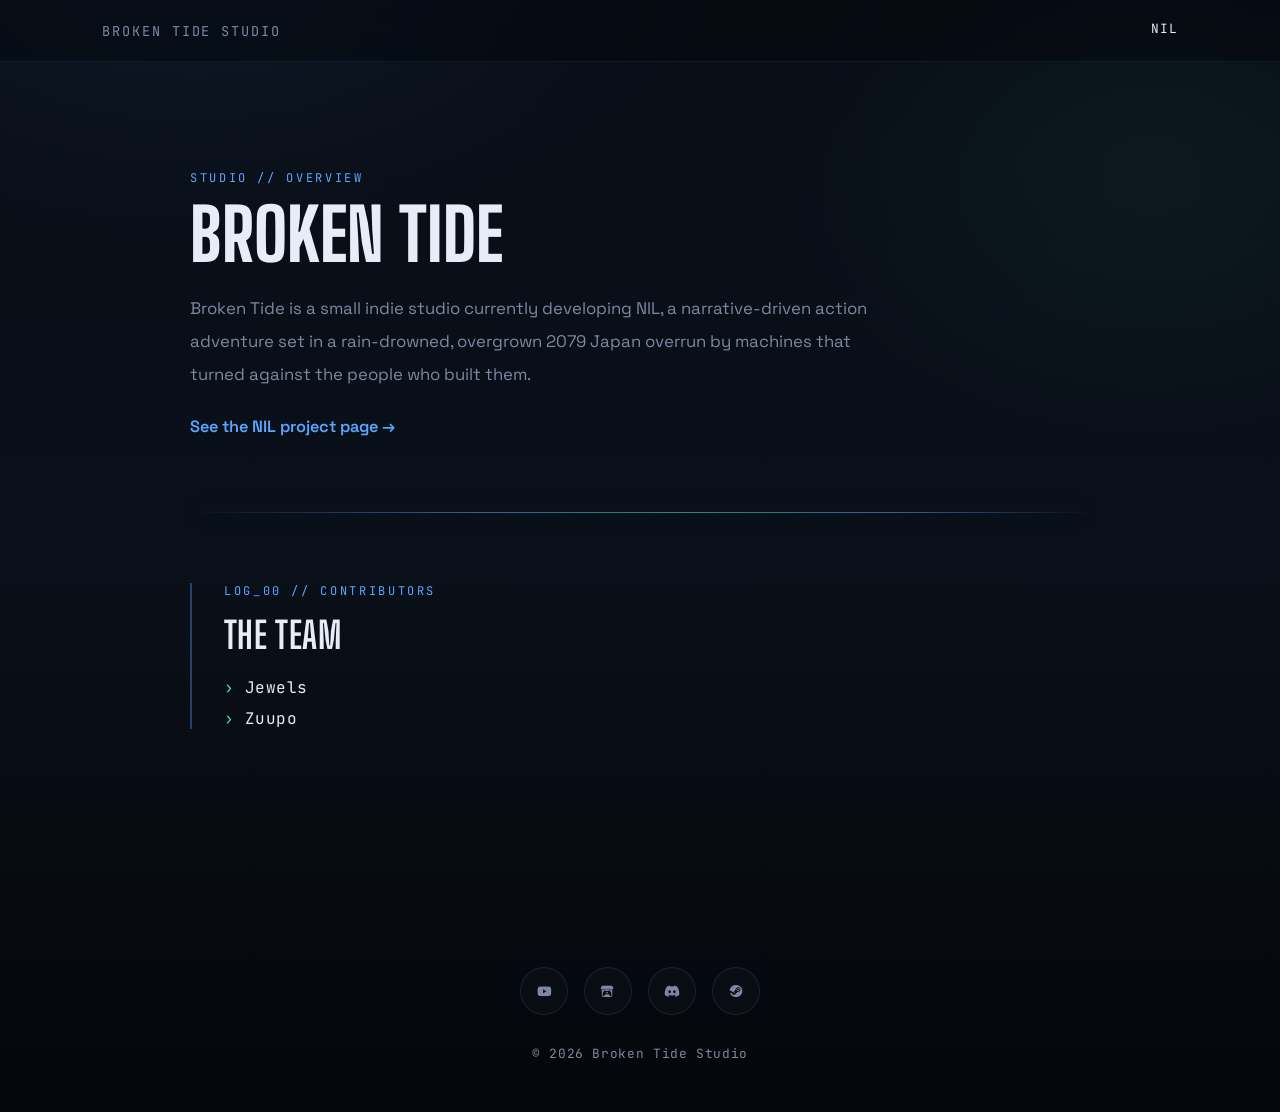
==== index.html @ 039dc930 "Refactor index.html with new layout and content Updated the structure and content of the index.html " ====
<!DOCTYPE html>
<html lang="en">

<head>

<meta charset="UTF-8">
<meta name="viewport" content="width=device-width, initial-scale=1.0">

<title>Broken Tide Studio</title>

<link rel="preconnect" href="https://fonts.googleapis.com">
<link rel="preconnect" href="https://fonts.gstatic.com" crossorigin>

<link href="https://fonts.googleapis.com/css2?family=Big+Shoulders+Display:wght@600;700;800&family=JetBrains+Mono:wght@400;500&family=Space+Grotesk:wght@300;400;500;600;700&display=swap" rel="stylesheet">

<link rel="stylesheet"
href="https://cdnjs.cloudflare.com/ajax/libs/font-awesome/6.5.0/css/all.min.css">

<link rel="stylesheet" href="style.css">

</head>

<body>

<div id="progress-bar"></div>

<header>

<div class="logo">

<a href="index.html">Broken Tide Studio</a>

</div>

<nav>

<a href="nil.html">NIL</a>

</nav>

</header>

<main style="padding-top:170px;">

<section class="editorial reveal" style="border-left:none;padding-left:0;margin-top:0;">

<span class="eyebrow">Studio // Overview</span>

<h1 style="font-family:'Big Shoulders Display',sans-serif;font-weight:800;font-size:clamp(2.6rem,7vw,4.5rem);line-height:.95;margin-bottom:24px;">BROKEN TIDE</h1>

<p style="line-height:1.95;color:var(--muted);max-width:62ch;font-size:1.05rem;">

Broken Tide is a small indie studio currently developing NIL,
a narrative-driven action adventure set in a rain-drowned,
overgrown 2079 Japan overrun by machines that turned against
the people who built them.

</p>

<p style="margin-top:20px;">

<a href="nil.html" style="color:var(--neon-blue);text-decoration:none;font-weight:600;">See the NIL project page →</a>

</p>

</section>

<div class="glow-divider" aria-hidden="true" style="margin:70px auto;"></div>

<section class="editorial reveal">

<span class="eyebrow">Log_00 // Contributors</span>

<h2>THE TEAM</h2>

<ul style="list-style:none;margin-top:20px;display:flex;flex-direction:column;gap:10px;">

<li style="font-family:'JetBrains Mono',monospace;color:var(--text);font-size:1rem;letter-spacing:.03em;">
<span style="color:var(--neon-green);">›</span> Jewels
</li>

<li style="font-family:'JetBrains Mono',monospace;color:var(--text);font-size:1rem;letter-spacing:.03em;">
<span style="color:var(--neon-green);">›</span> Zuupo
</li>

</ul>

</section>

</main>

<footer>

<div class="socials">

<a href="https://www.youtube.com/@BrokenTideStudio">
<i class="fa-brands fa-youtube"></i>
</a>

<a href="https://brokentide.itch.io/">
<i class="fa-brands fa-itch-io"></i>
</a>

<a href="https://discord.gg/rQaS8sK6BJ">
<i class="fa-brands fa-discord"></i>
</a>

<a href="#">
<i class="fa-brands fa-steam"></i>
</a>

</div>

<p>

© 2026 Broken Tide Studio

</p>

</footer>

<script src="script.js"></script>

</body>

</html>
---- style.css ----
:root{
 --bg:#070b13;
 --bg-deep:#04060b;
 --panel:rgba(13,19,30,.55);
 --panel-border:rgba(93,167,255,.14);
 --neon-blue:#5aa7ff;
 --neon-green:#3df0b8;
 --neon-pink:#ff4f9e;
 --text:#e7edf6;
 --muted:#7c89a0;
}

*{margin:0;padding:0;box-sizing:border-box}
html{scroll-behavior:smooth}
body{
 font-family:"Space Grotesk",sans-serif;
 color:var(--text);
 background:
  radial-gradient(900px 500px at 15% -5%, rgba(90,167,255,.08), transparent 60%),
  radial-gradient(700px 500px at 90% 15%, rgba(61,240,184,.05), transparent 55%),
  linear-gradient(180deg,#080d16,#0a1019,var(--bg-deep));
 overflow-x:hidden;
}

#progress-bar{
 position:fixed;
 top:0;left:0;
 height:3px;
 width:0%;
 background:linear-gradient(90deg,var(--neon-blue),var(--neon-green));
 z-index:9999;
 box-shadow:0 0 14px rgba(90,167,255,.6);
}

header{
 position:fixed;
 top:0;left:0;
 width:100%;
 display:flex;
 justify-content:space-between;
 align-items:center;
 padding:20px 8%;
 background:rgba(5,8,13,.55);
 backdrop-filter:blur(14px);
 border-bottom:1px solid rgba(93,167,255,.10);
 z-index:1000;
}

header a{
 color:var(--text);
 text-decoration:none;
 transition:.3s;
}

.logo a{
 font-family:"JetBrains Mono",monospace;
 font-size:.85rem;
 letter-spacing:.14em;
 text-transform:uppercase;
 color:var(--muted);
}

nav{
 display:flex;
 gap:30px;
 font-family:"JetBrains Mono",monospace;
 font-size:.8rem;
 letter-spacing:.08em;
 text-transform:uppercase;
}

nav a{
 position:relative;
 padding-bottom:4px;
}

nav a::after{
 content:"";
 position:absolute;
 left:0;bottom:0;
 width:0%;
 height:1px;
 background:var(--neon-green);
 transition:width .3s;
}

nav a:hover{
 color:var(--neon-green);
}

nav a:hover::after{
 width:100%;
}

/* ---------- HERO ---------- */

.hero{
 position:relative;
 min-height:100vh;
 display:flex;
 justify-content:center;
 align-items:center;
 overflow:hidden;
}

.hero-image{
 position:absolute;
 inset:0;
}

.hero-image img{
 width:100%;
 height:100%;
 object-fit:cover;
 filter:brightness(.4) saturate(1.25) hue-rotate(155deg) contrast(1.05);
}

.hero-overlay{
 position:absolute;
 inset:0;
 background:
  linear-gradient(to bottom,
   rgba(4,6,11,.45),
   rgba(6,9,15,.72),
   var(--bg-deep) 96%);
}

.hero-content{
 position:relative;
 z-index:5;
 text-align:center;
 width:min(900px,90%);
}

.hero-eyebrow{
 display:inline-block;
 font-family:"JetBrains Mono",monospace;
 font-size:.78rem;
 letter-spacing:.28em;
 text-transform:uppercase;
 color:var(--neon-green);
 border:1px solid rgba(61,240,184,.3);
 padding:6px 16px;
 border-radius:2px;
 margin-bottom:28px;
 background:rgba(61,240,184,.05);
}

.hero h1{
 font-family:"Big Shoulders Display",sans-serif;
 font-weight:800;
 letter-spacing:.02em;
 font-size:clamp(3.4rem,10vw,7.5rem);
 line-height:.92;
 color:var(--text);
 text-shadow:0 0 44px rgba(90,167,255,.4);
}

.hero p{
 margin:28px auto 0;
 max-width:580px;
 line-height:1.9;
 font-size:1.1rem;
 color:#c3ccdc;
}

.hero-buttons{
 display:flex;
 justify-content:center;
 gap:18px;
 flex-wrap:wrap;
 margin-top:36px;
}

.primary,.secondary{
 padding:15px 34px;
 border-radius:3px;
 text-decoration:none;
 font-weight:600;
 font-size:.95rem;
 letter-spacing:.03em;
 transition:.3s;
 display:inline-block;
}

.primary{
 background:linear-gradient(90deg,var(--neon-blue),var(--neon-green));
 color:#070b13;
}

.secondary{
 border:1px solid rgba(90,167,255,.4);
 color:var(--text);
}

.primary:hover,.secondary:hover{
 transform:translateY(-3px);
 box-shadow:0 12px 30px rgba(90,167,255,.25);
}

.secondary:hover{
 border-color:var(--neon-green);
}

.socials{
 display:flex;
 justify-content:center;
 gap:16px;
 margin-top:38px;
}

.socials a{
 width:48px;height:48px;
 display:grid;
 place-items:center;
 border-radius:50%;
 border:1px solid rgba(93,167,255,.14);
 background:rgba(255,255,255,.02);
 color:var(--muted);
 text-decoration:none;
 transition:.3s;
}

.socials a:hover{
 border-color:var(--neon-green);
 color:var(--neon-green);
 transform:translateY(-4px);
}

.scroll-indicator{
 position:absolute;
 bottom:32px;
 left:50%;
 transform:translateX(-50%);
 font-family:"JetBrains Mono",monospace;
 font-size:1.4rem;
 color:var(--muted);
 opacity:.6;
}

/* ---------- SIGNATURE: NEON RAIN-GLOW DIVIDER ---------- */
/* A static horizontal glow, like neon signage diffused through
   a rain-streaked window — no motion, no scroll animation. */

.glow-divider{
 width:100%;
 height:1px;
 margin:0 auto;
 max-width:1100px;
 background:linear-gradient(90deg,
  transparent,
  rgba(90,167,255,.5) 30%,
  rgba(61,240,184,.55) 55%,
  rgba(90,167,255,.5) 80%,
  transparent);
 box-shadow:0 0 24px rgba(90,167,255,.25);
 position:relative;
}

/* ---------- MAIN / EDITORIAL SECTIONS ---------- */

main{
 width:min(900px,90%);
 margin:auto;
 padding:100px 0 60px;
 position:relative;
}

.eyebrow{
 display:block;
 font-family:"JetBrains Mono",monospace;
 font-size:.75rem;
 letter-spacing:.22em;
 text-transform:uppercase;
 color:var(--neon-blue);
 margin-bottom:14px;
}

.editorial{
 border-left:2px solid rgba(90,167,255,.35);
 padding-left:32px;
 margin:70px 0;
}

.editorial h2{
 font-family:"Big Shoulders Display",sans-serif;
 font-weight:700;
 letter-spacing:.01em;
 font-size:2.3rem;
 color:var(--text);
 margin-bottom:18px;
}

.editorial p{
 line-height:1.95;
 color:var(--muted);
 max-width:62ch;
 font-size:1.02rem;
}

/* ---------- GALLERY ---------- */

.gallery-wrap{
 margin:70px 0;
}

.gallery{
 display:grid;
 grid-template-columns:1.4fr 1fr;
 grid-template-rows:auto auto;
 gap:14px;
}

.gallery img{
 grid-row:span 2;
}

.gallery img,.placeholder{
 width:100%;
 height:100%;
 min-height:160px;
 object-fit:cover;
 border-radius:3px;
 border:1px solid var(--panel-border);
}

.placeholder{
 display:grid;
 place-items:center;
 border:1px dashed rgba(93,167,255,.2);
 color:var(--muted);
 font-family:"JetBrains Mono",monospace;
 font-size:.8rem;
 letter-spacing:.05em;
 text-align:center;
 padding:20px;
}

/* ---------- PLATFORMS / ITCH EMBED ---------- */

.itch{
 display:flex;
 justify-content:center;
 padding:6px;
 border:1px solid var(--panel-border);
 border-radius:4px;
 background:var(--panel);
}

.itch iframe{
 width:100%;
 max-width:554px;
 height:169px;
 border:0;
}

/* ---------- ALPHA CTA: the one signature panel ---------- */

.cta{
 background:var(--panel);
 backdrop-filter:blur(16px);
 border:1px solid rgba(61,240,184,.22);
 border-radius:6px;
 padding:56px 44px;
 margin:80px 0 30px;
 text-align:center;
 box-shadow:0 0 60px rgba(61,240,184,.06), 0 20px 45px rgba(0,0,0,.4);
}

.cta h2{
 font-family:"Big Shoulders Display",sans-serif;
 font-weight:700;
 font-size:2.4rem;
 color:var(--text);
 margin-bottom:14px;
}

.cta p{
 line-height:1.8;
 color:var(--muted);
 max-width:50ch;
 margin:0 auto 30px;
}

/* ---------- FOOTER ---------- */

footer{
 padding:70px 0 50px;
 text-align:center;
 color:var(--muted);
 font-family:"JetBrains Mono",monospace;
 font-size:.8rem;
 letter-spacing:.05em;
}

footer .socials{
 margin-bottom:30px;
}

@media (max-width:800px){
 header{
  flex-direction:column;
  gap:15px;
 }
 nav{
  flex-wrap:wrap;
  justify-content:center;
 }
 .hero-buttons{
  flex-direction:column;
  align-items:center;
 }
 .editorial{
  padding-left:20px;
  margin:50px 0;
 }
 .editorial h2{
  font-size:1.8rem;
 }
 .gallery{
  grid-template-columns:1fr;
 }
 .gallery img{
  grid-row:auto;
 }
 .cta{
  padding:40px 24px;
 }
}
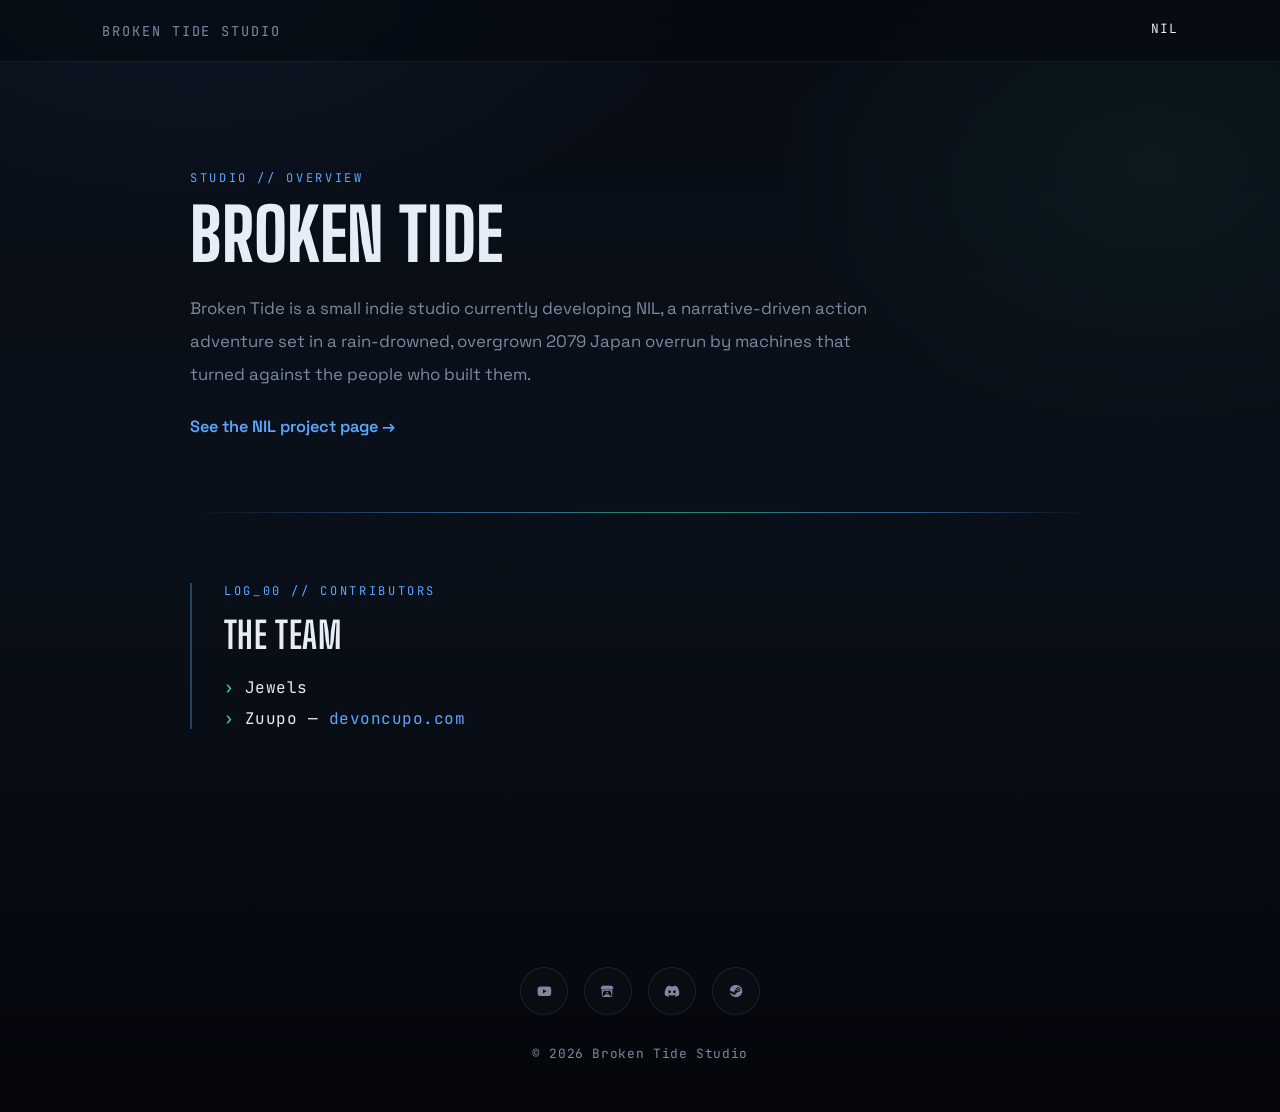
==== commit bde8ba19: "Update Zuupo list item with a link" ====
--- a/index.html
+++ b/index.html
@@ -80,7 +80,7 @@
 </li>
 
 <li style="font-family:'JetBrains Mono',monospace;color:var(--text);font-size:1rem;letter-spacing:.03em;">
-<span style="color:var(--neon-green);">›</span> Zuupo
+<span style="color:var(--neon-green);">›</span> Zuupo — <a href="https://devoncupo.com/" target="_blank" rel="noopener" style="color:var(--neon-blue);text-decoration:none;">devoncupo.com</a>
 </li>
 
 </ul>
